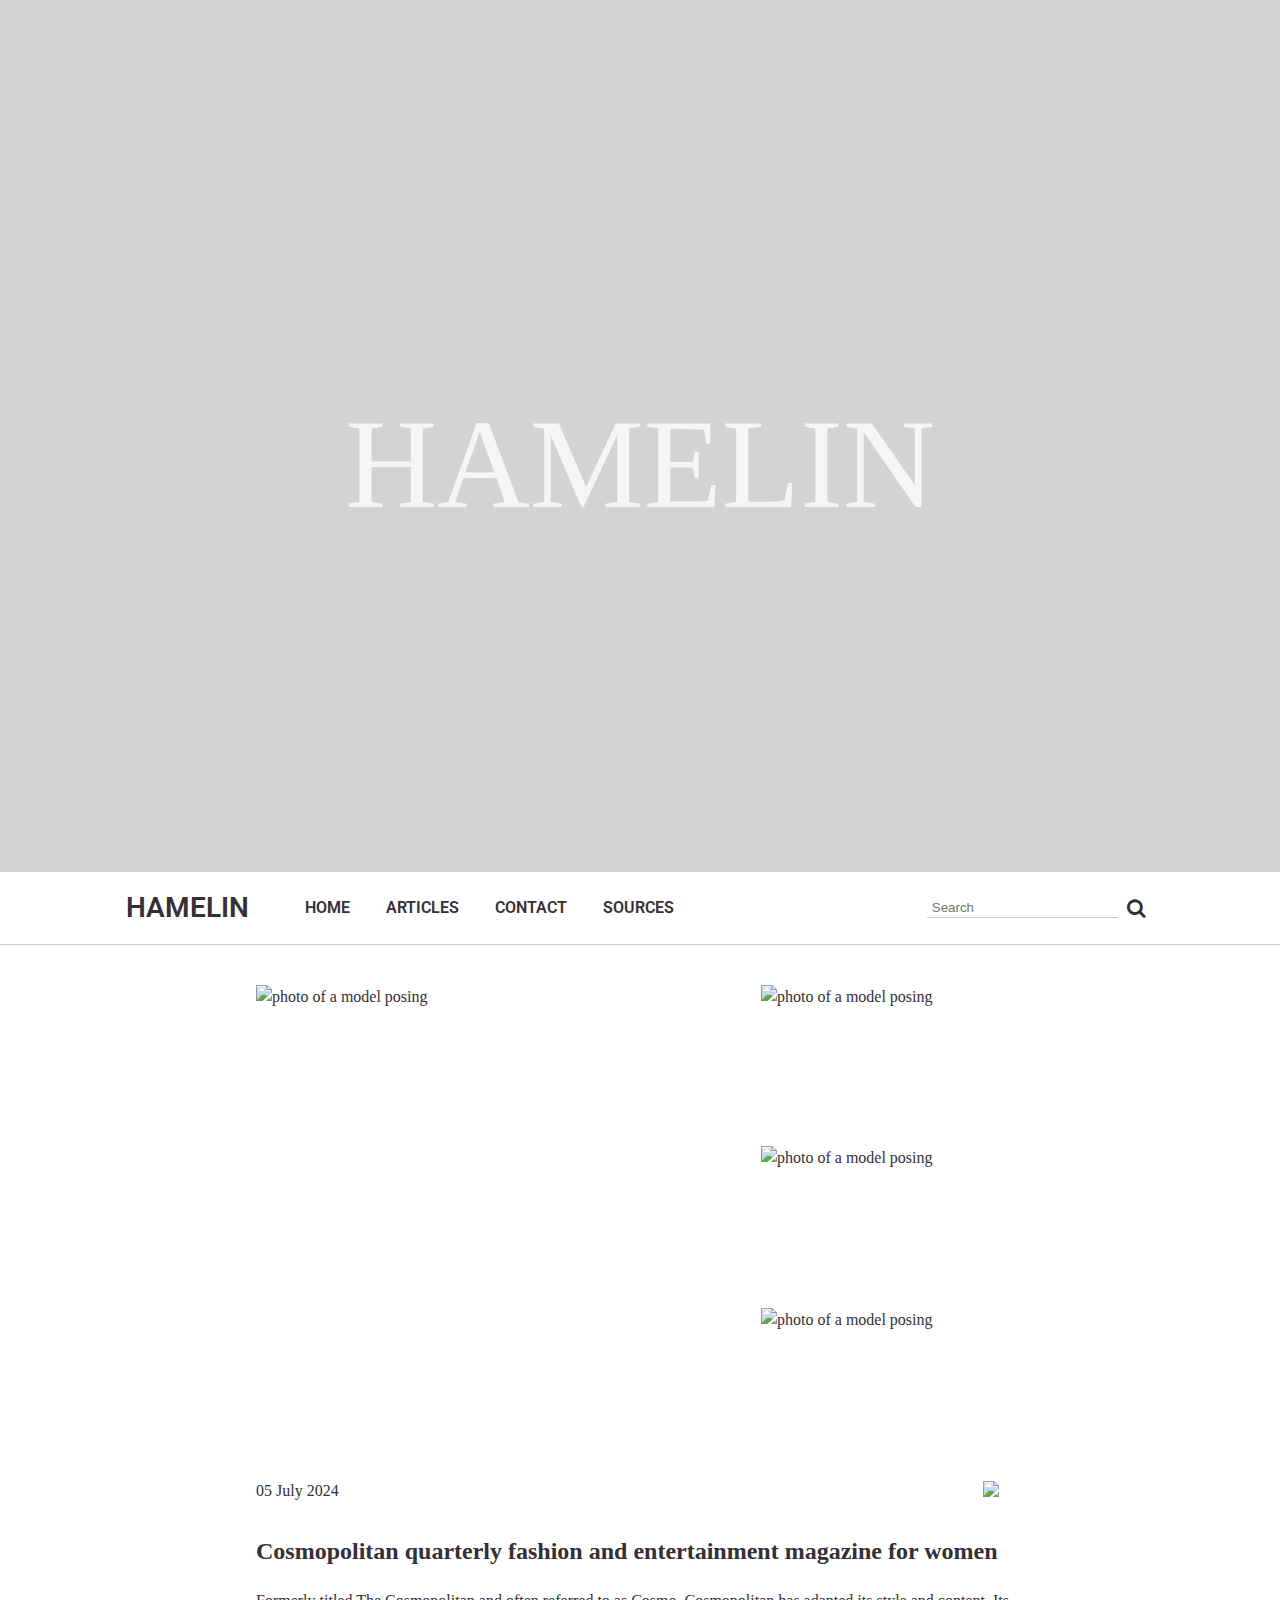
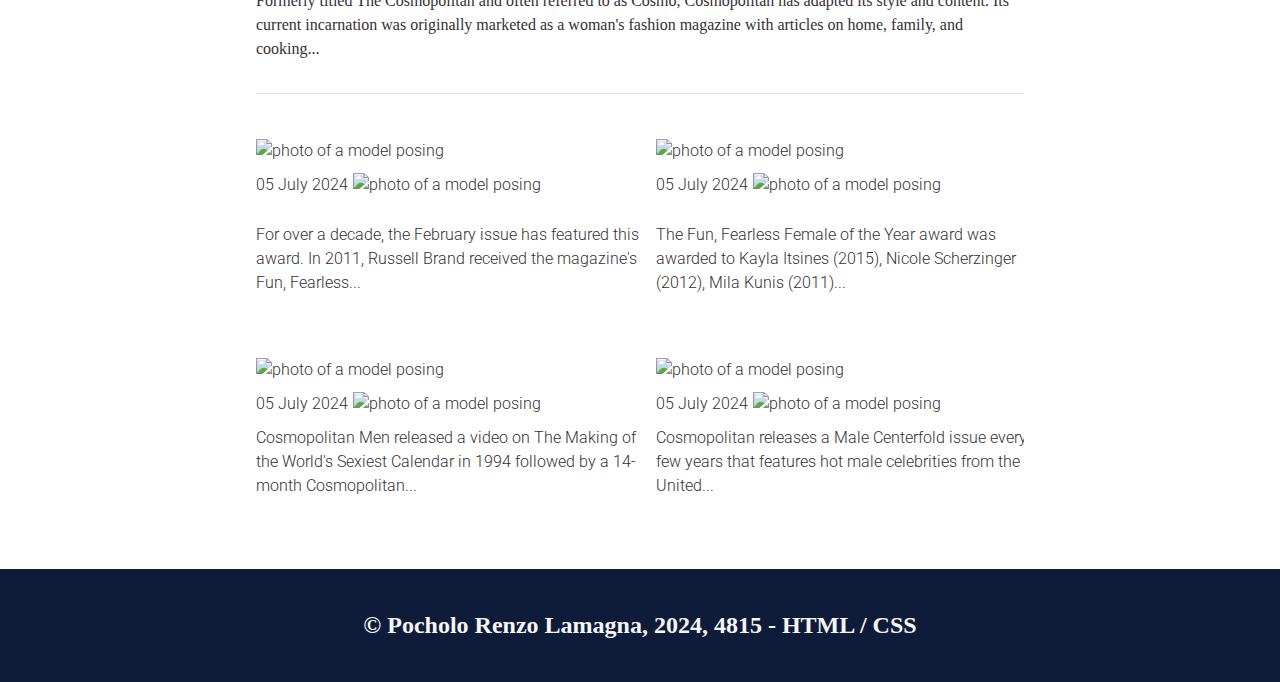
==== index.html @ f2ba2e87 "Add files via upload" ====
<!DOCTYPE html>
<html lang="en">
<head>
    <meta charset="UTF-8">
    <meta name="viewport" content="width=device-width, initial-scale=1.0">
    <link rel="stylesheet" href="style.css"><link rel="icon" type="image/x-icon" href="/img/icon.png">
    <link rel="stylesheet" href="https://cdnjs.cloudflare.com/ajax/libs/font-awesome/4.7.0/css/font-awesome.min.css">
    <title>Document</title>
</head>
<body>
		<div class="dropdown"><h1>HAMELIN</h1>
			<input id="burger" type="checkbox"/>
			<label for="burger">
				<span></span>
				<span></span>
				<span></span>
			</label>
		<nav class="mobilenav">
            <div class="navleft">
			<ul class="navlinks">
				<li><a href="index.html">HOME</a></li>
				<li><a href="articles.html">ARTICLES</a></li>
				<li><a href="contact.html">CONTACT</a></li>
				<li><a href="sources.html">SOURCES</a></li>
			</ul>
            </div>
           
		</nav>
	</div>
  <header><div class="HAMELIN">HAMELIN</div></header>

	<nav class="desktopnav">
            <div class="navleft">
            <a class="titlelogo" href="index.html">HAMELIN</a>
			<ul class="navlinks">
				<li><a href="index.html">HOME</a></li>
				<li><a href="articles.html">ARTICLES</a></li>
				<li><a href="contact.html">CONTACT</a></li>
				<li><a href="sources.html">SOURCES</a></li>
			</ul>
            </div>
            <div class="search">
					<input type="text" class="searchTerm" placeholder="Search">
				   <button type="submit" class="searchButton">
					 <i class="fa fa-search"></i>
				  </button>
            </div>
		</nav>

		<main>
			<div class="featured">
                <div class="pictures">
                    <img class="primary-icon" alt="photo of a model posing" src="assets/AdobeStock_189185513.png">
                    <div class="side">
                        <img class="img-icon2" alt="photo of a model posing" src="assets/AdobeStock_181011572.png">
                        <img class="img-icon2" alt="photo of a model posing" src="assets/AdobeStock_435057842.png">
                        <img class="img-icon2" alt="photo of a model posing" src="assets/AdobeStock_605048604.png">
                        </div>
                </div>
                    <div class="date">
                        <div class="july-2024">05 July 2024
                    </div>
                    <img class="shareicon" alt="photo of a model posing" src="/assets/AdobeStock_227433986.png">
                    </div>
                    <div class="featuretitle"><h2>Cosmopolitan quarterly fashion and entertainment magazine for women</h2>
                    </div>
                    <div class="articletext">Formerly titled The Cosmopolitan and often referred to as Cosmo, Cosmopolitan has adapted its style and content. Its current incarnation was originally marketed as a woman's fashion magazine with articles on home, family, and cooking...
                    </div>
                
                </div>
			<section class="content">

                    <div class="teaser" id="teaserContainer">
                    <img alt="photo of a model posing" src="assets/AdobeStock_208760428.png">
                    <div class="date">
                            <div class="july-2024">05 July 2024
                        </div>
                    <img class="fi-rr-upload-icon" alt="photo of a model posing" src="fi-rr-upload.svg">
                    </div>
                    <div class="articletext"><p>For over a decade, the February issue has featured this award. In 2011, Russell Brand received the magazine's Fun, Fearless...</p>
                    </div>
                    </div>
                    <div class="img-parent">
                    <img alt="photo of a model posing" src="assets/AdobeStock_800248781.png">
                    <div class="date">
                            <div class="july-2024">05 July 2024
                        </div>
                    <img class="fi-rr-upload-icon" alt="photo of a model posing" src="fi-rr-upload.svg">
                    </div>
                    <div class="articletext"><p>The Fun, Fearless Female of the Year award was awarded to Kayla Itsines (2015), Nicole Scherzinger (2012), Mila Kunis (2011)...</p>
                    </div>
                    </div>
                    <div class="img-parent">
                    <img alt="photo of a model posing" src="assets/AdobeStock_880036064.png">
                    <div class="date">
                            <div class="july-2024">05 July 2024
                        </div>
                    <img class="fi-rr-upload-icon" alt="photo of a model posing" src="fi-rr-upload.svg">
                    </div>
                    <div class="articletext">Cosmopolitan Men released a video on The Making of the World's Sexiest Calendar in 1994 followed by a 14-month Cosmopolitan...
                    </div>
                    </div>
                    <div class="img-parent">
                    <img alt="photo of a model posing" src="assets/AdobeStock_860217854.png">
                    <div class="date">
                            <div class="july-2024">05 July 2024
                        </div>
                    <img class="fi-rr-upload-icon" alt="photo of a model posing" src="fi-rr-upload.svg">
                    </div>
                    <div class="articletext">Cosmopolitan releases a Male Centerfold issue every few years that features hot male celebrities from the United...
                    </div>

			</section>
		</main>
        
        <footer>
            <h2>© Pocholo Renzo Lamagna, 2024, 4815 - HTML / CSS </h2>
            
    
        </footer>
	</body>
</html>
---- style.css ----
@import url('https://fonts.googleapis.com/css2?family=Roboto:wght@300;400;600&family=Ubuntu&display=swap');
@import url('https://fonts.googleapis.com/css2?family=Playfair+Display:ital,wght@0,400..900;1,400..900&display=swap');
html {
    font-family: "Roboto", sans-serif;
    font-weight: 300;
    line-height: 1.5;
    color: #352f36;
}


h1, h2, h3, h4 {
    font-family: serif;
    margin: 0;
}

body {
    margin:0;
}

img {
    width: 100%;
    height: auto;
}

header, nav, main {
    padding:.5rem;
}

header {
    padding-top:4em;
    background-image: url(assets/AdobeStock_274863834.jpeg);
    background-size: cover;
    background-position: 50% 60%;
    text-align: center;
}

.articlebanner {
    width: 100%;
    height: 0;
    padding-top: 38.2%;
    background-image: url(assets/AdobeStock_208764269.png);   
    background-repeat: no-repeat;
    background-size: contain;

}

.HAMELIN {
    color: whitesmoke;
    text-align: right;
    font-family: serif;
    font-size: 10vw;
    font-style: normal;
    font-weight: 400;
    line-height: normal;
}


h4 {
    margin-top: 1rem;
}

h5{
    font-size: 1rem;
}

a {
    text-decoration: none;
    color:#352f36;
    font-weight: 600;
    font-size: 1rem;
}

nav {
    background-color: white;
    border-bottom:1px solid rgba(0,0,60,.2);
    position: sticky;
    top: 0;
    z-index: 15;
}

h4 {
    border-bottom: 1px solid rgba(0,0,60,.3);
    margin-top:2rem;
}

footer {
    background-color: rgb(14, 28, 58);
    padding: 3vw;
    color: whitesmoke;
    text-align: center;
  }
caption {
    text-align: left;
}

table {
  border-collapse: collapse;
  width: calc(800px - 2rem);
}

th {
    border: thin solid #999;
    padding: 10px;
}
td {
    border: thin solid #999;
    padding: 10px;
}

.header-column {
    color: white;
    background-color: #352f36;
}



.thetable {
    padding: 1rem;
    border-radius: 5px;
    overflow: scroll;
}
.shareicon {
width: 21px;
    position: relative;
    height: 21px;
    overflow: hidden;
}
.author {    
    align-self: stretch;
    overflow: hidden;
    display: flex;
    flex-direction: row;
    align-items: flex-start;
    padding: 0px;
}
.img-article-wrapper{
    display: flex;
    flex-direction: column;
    align-items: center;
    gap: 5px;
}
.img-article {
    max-width: 75%;
    height: auto;
}
.articlecontent {
    display: flex;
    flex-direction: column;
    align-items: center;
    margin-bottom: 5vw;
    font-family: "Playfair Display", serif;
}
form {
    display: flex;
    width: 100%;
    min-height: 68vh;
    flex-direction: column;
    align-items: center;
    gap: 2rem;
    margin-bottom: 5vw;
}

form label {
    width: 60%;
    
}
input {
    box-sizing: border-box;
    width: 100%;
}
textarea {
    box-sizing: border-box;
    align-items: center;
    width: 100%;
    height: 5rem;
}
p {
 padding-bottom: 2rem;
}
main h2 {
    text-align: center;
}
Input:focus {
    Border-color: mediumvioletred;
    Outline:mediumvioletred 3px solid;
    }
.dropdown h1 {
        position: fixed;
        top: 20px;
        left: 40px;
        z-index: 6;
        font-size: 45px;
        font-weight: 900;
        font-family: sans-serif;
        text-transform: uppercase;
    }
    input + label {
    position: fixed;
    top: 35px;
    right: 40px;
    height: 20px;
    width: 15px; 
    z-index: 5;
    span {
    position: absolute;
    width: 100%;
    height: 2px;
    top: 50%;
    margin-top: -1px;
    left: 0;
    display: block;
    background: #352f36;
    transition: .5s;
    }
    span:first-child {
    top: 3px; 
    }
    span:last-child {
    top: 16px; 
    }      
}
label:hover {
    cursor: pointer;
}
input:checked + label { 
    span {
    opacity: 0;
    top: 50%;
    }
    span:first-child {
    opacity: 1;
    transform: rotate(405deg);
    }
    span:last-child {
    opacity: 1;
    transform: rotate(-405deg);
    }
}
input ~ nav {
    background: white;
    position: fixed;
    top: 0;
    left: 0;
    width: 100%;
    height: 80px;
    z-index: 3;
    transition: .5s;
    transition-delay: .5s;
    overflow: hidden;
    ul {
    text-align: top center;
    position: absolute;
    top: 35%;
    left: 20%;
    right: 20%;
        li {
        opacity: 0;
        transition: .5s;
        transition-delay: 0s;
        a {
        text-decoration: none;
        text-transform: uppercase;
        color: black;
        font-weight: 700;
        font-family: sans-serif;
        display: block;
        padding: 30px;
        }
    }
    }
}
input:checked ~ nav { 
    height: 75%;
    transition-delay: 0s;
    ul {
        li {
        opacity: 1;
        transition-delay: .5s;
    }
    }
} 
.desktopnav {
    display: none;
}
main {
    padding-top: 20vw;
}
.side {
    display: none;
}
header {
    display: none;
}
@media screen and (min-width:850px) {
main {
    padding-top: .5rem;
}
    .dropdown {
        display: none;
    }
.search {
    display: flex;
    justify-content: space-around;
    text-align: center;
    align-items: center;
    margin: 0;
}
.searchTerm {
  width: 100%;
  border: none;
  background: none;
  border-bottom: solid 1px rgb(53, 47, 55, 25%);
  padding: 5px;
  height: 20px;
  color: #352f36;
}


.searchButton {
  width: 40px;
  height: 20px;
  background: none;
  border: none;
  text-align: center;
  color: #352f36;
  cursor: pointer;
  font-size: 20px;
  display: flex;
  justify-content: space-around;
  text-align: center;
  align-items: center;
}

main{
    padding-left: 20vw;
    padding-right: 20vw;
    margin:auto;
}
.primary-icon {
    width: 100%;
    height: 474px;
    overflow: hidden;
    flex-shrink: 1;
    object-fit: cover;
}
.img-icon2 {
    width: 263px;
    flex: 1;
    max-height: 100%;
    overflow: hidden;
    object-fit: cover;
}
.side {
    align-self: stretch;
    display: flex;
    flex-direction: column;
    align-items: flex-end;
    justify-content: flex-start;
    gap: 10px;
}
.pictures {
    align-self: stretch;
    display: flex;
    flex-direction: row;
    align-items: center;
    justify-content: space-between;
    gap: 10px;
}
.july-2024 {
    width: 97px;
    position: relative;
    display: inline-block;
    flex-shrink: 0;
}
.shareicon {
    width: 21px;
    position: relative;
    height: 21px;
    overflow: hidden;
}
.date {
    align-self: stretch;
    overflow: hidden;
    display: flex;
    flex-direction: row;
    align-items: center;
    justify-content: space-between;
    padding: 10px 20px 10px 0px;
}

.featuretitle {
    align-self: stretch;
    overflow: hidden;
    display: flex;
    flex-direction: row;
    align-items: flex-start;
    padding: 10px 0px;
}
.articletext {
    flex: 1;
    position: relative;
    display: inline-block;
    height: 15vh;
}

.featured {
    margin-top: 2rem;
    width: 100%;
    position: relative;
    border-bottom: 1px solid #e3e3e3;
    box-sizing: border-box;
    overflow: hidden;
    flex-shrink: 0;
    display: flex;
    flex-direction: column;
    align-items: center;
    justify-content: flex-start;
    padding: 0rem;
    gap: 10px;
    text-align: left;
    font-family: serif;
    padding-bottom: 2rem;
}
.content {
    display: grid;
    grid-template-columns: 50% 50%;
    gap: 1rem;
    padding: 0;
    margin-top: 5vh;
    padding-top: 0;
    overflow: hidden;
}




header {
    display: flex;
    height: 800px;
    overflow: hidden;
    background: url(assets/AdobeStock_274863834.jpeg) lightgray 50% / cover no-repeat;
    justify-content: center;
    align-items: center;
    gap: 10px;
    align-self: stretch;
}

.desktopnav {
    display: flex;
    justify-content: space-around;
    text-align: center;
    align-items: center;
}

.navlinks {
    margin: 0;
}


.desktopnav ul li {
    display: inline-block;
    margin: 1rem;
}

.titlelogo {
    font-size: 28px;
    display: flex;
    justify-content: space-around;
    margin: 0;
}

.navleft {
    display: flex;
    align-items: center;
}




}
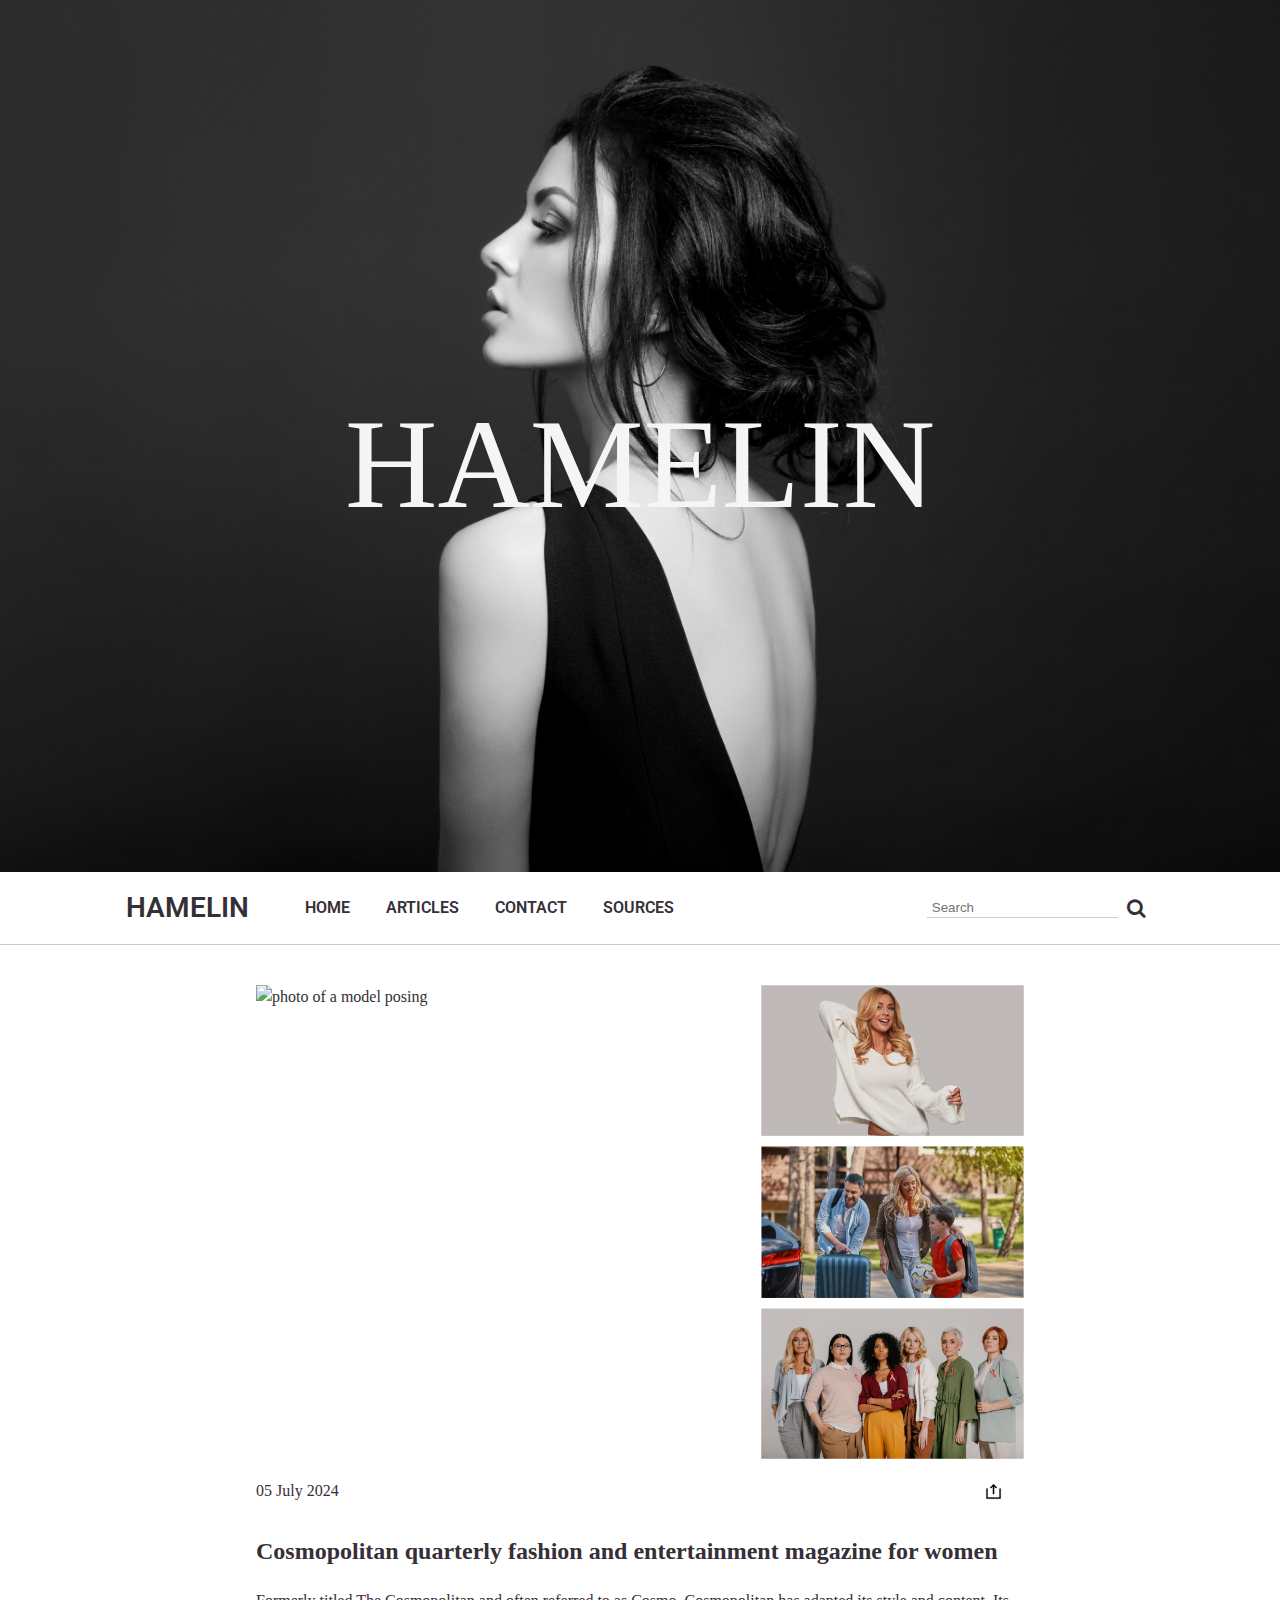
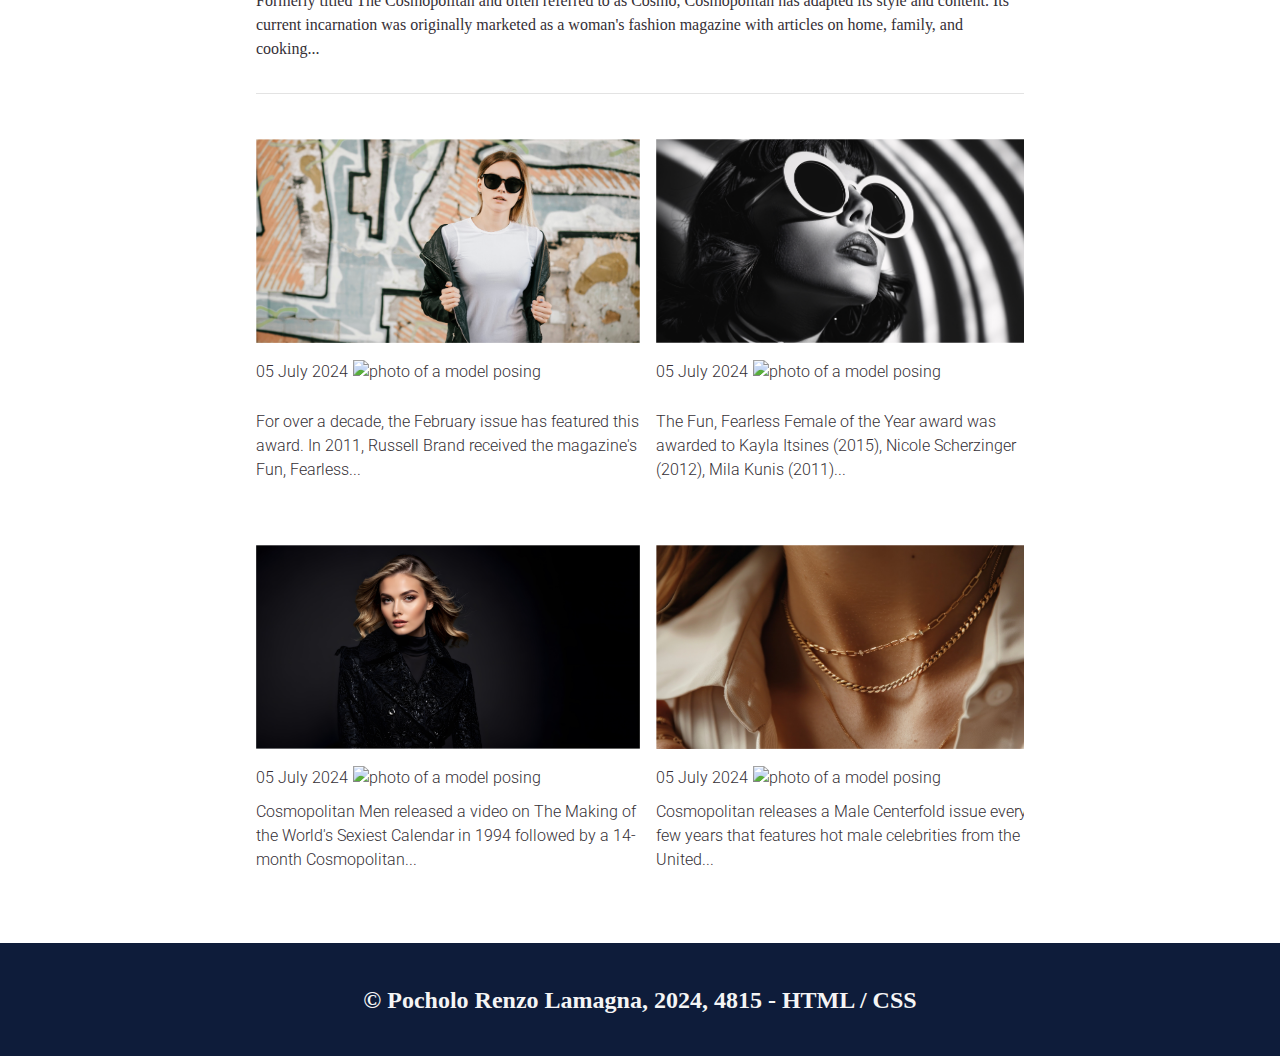
==== commit f3bcf58a: "Update index.html" ====
--- a/index.html
+++ b/index.html
@@ -60,7 +60,7 @@
                     <div class="date">
                         <div class="july-2024">05 July 2024
                     </div>
-                    <img class="shareicon" alt="photo of a model posing" src="/assets/AdobeStock_227433986.png">
+                    <img class="shareicon" alt="photo of a model posing" src="assets/AdobeStock_227433986.png">
                     </div>
                     <div class="featuretitle"><h2>Cosmopolitan quarterly fashion and entertainment magazine for women</h2>
                     </div>
@@ -75,7 +75,7 @@
                     <div class="date">
                             <div class="july-2024">05 July 2024
                         </div>
-                    <img class="fi-rr-upload-icon" alt="photo of a model posing" src="fi-rr-upload.svg">
+                    <img class="fi-rr-upload-icon" alt="photo of a model posing" src="assets/AdobeStock_227433986">
                     </div>
                     <div class="articletext"><p>For over a decade, the February issue has featured this award. In 2011, Russell Brand received the magazine's Fun, Fearless...</p>
                     </div>
@@ -85,7 +85,7 @@
                     <div class="date">
                             <div class="july-2024">05 July 2024
                         </div>
-                    <img class="fi-rr-upload-icon" alt="photo of a model posing" src="fi-rr-upload.svg">
+                    <img class="fi-rr-upload-icon" alt="photo of a model posing" src="assets/AdobeStock_227433986">
                     </div>
                     <div class="articletext"><p>The Fun, Fearless Female of the Year award was awarded to Kayla Itsines (2015), Nicole Scherzinger (2012), Mila Kunis (2011)...</p>
                     </div>
@@ -95,7 +95,7 @@
                     <div class="date">
                             <div class="july-2024">05 July 2024
                         </div>
-                    <img class="fi-rr-upload-icon" alt="photo of a model posing" src="fi-rr-upload.svg">
+                    <img class="fi-rr-upload-icon" alt="photo of a model posing" src="assets/AdobeStock_227433986">
                     </div>
                     <div class="articletext">Cosmopolitan Men released a video on The Making of the World's Sexiest Calendar in 1994 followed by a 14-month Cosmopolitan...
                     </div>
@@ -105,7 +105,7 @@
                     <div class="date">
                             <div class="july-2024">05 July 2024
                         </div>
-                    <img class="fi-rr-upload-icon" alt="photo of a model posing" src="fi-rr-upload.svg">
+                    <img class="fi-rr-upload-icon" alt="photo of a model posing" src="assets/AdobeStock_227433986">
                     </div>
                     <div class="articletext">Cosmopolitan releases a Male Centerfold issue every few years that features hot male celebrities from the United...
                     </div>
@@ -119,4 +119,4 @@
     
         </footer>
 	</body>
-</html>+</html>
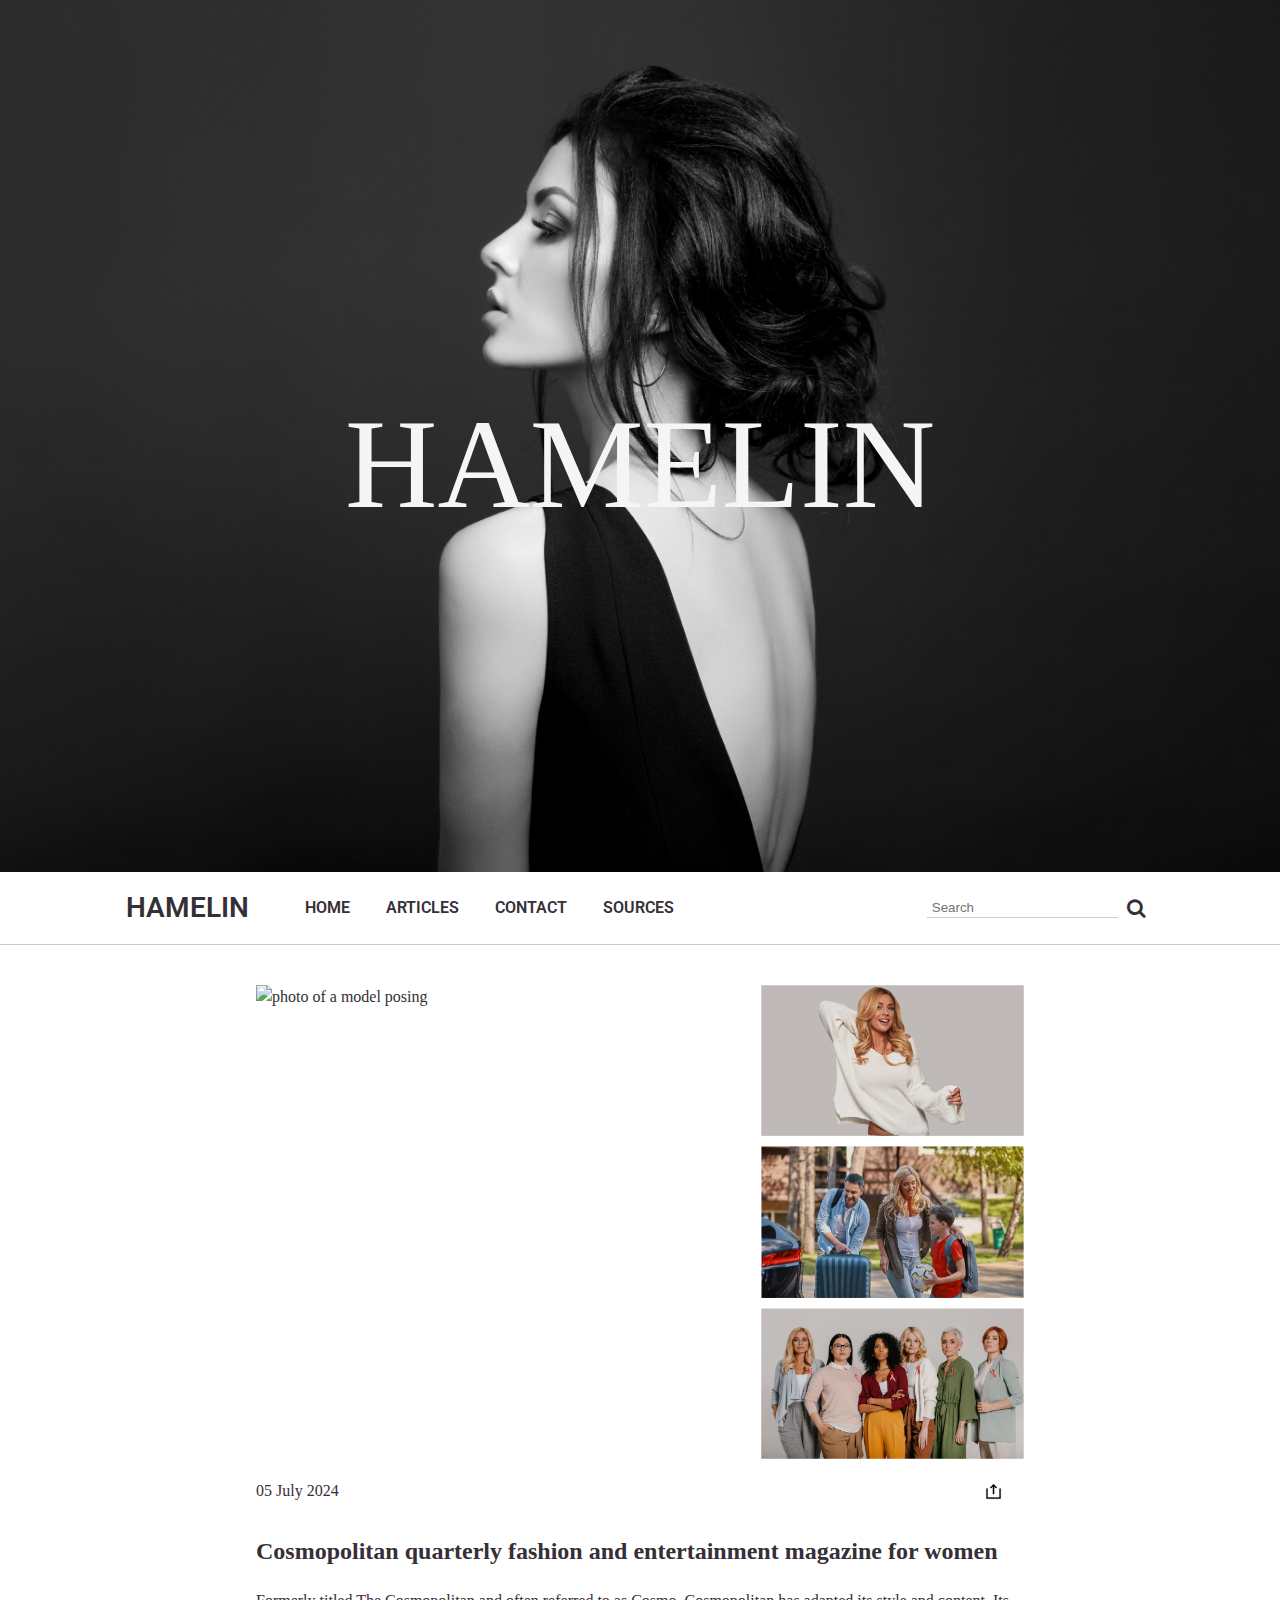
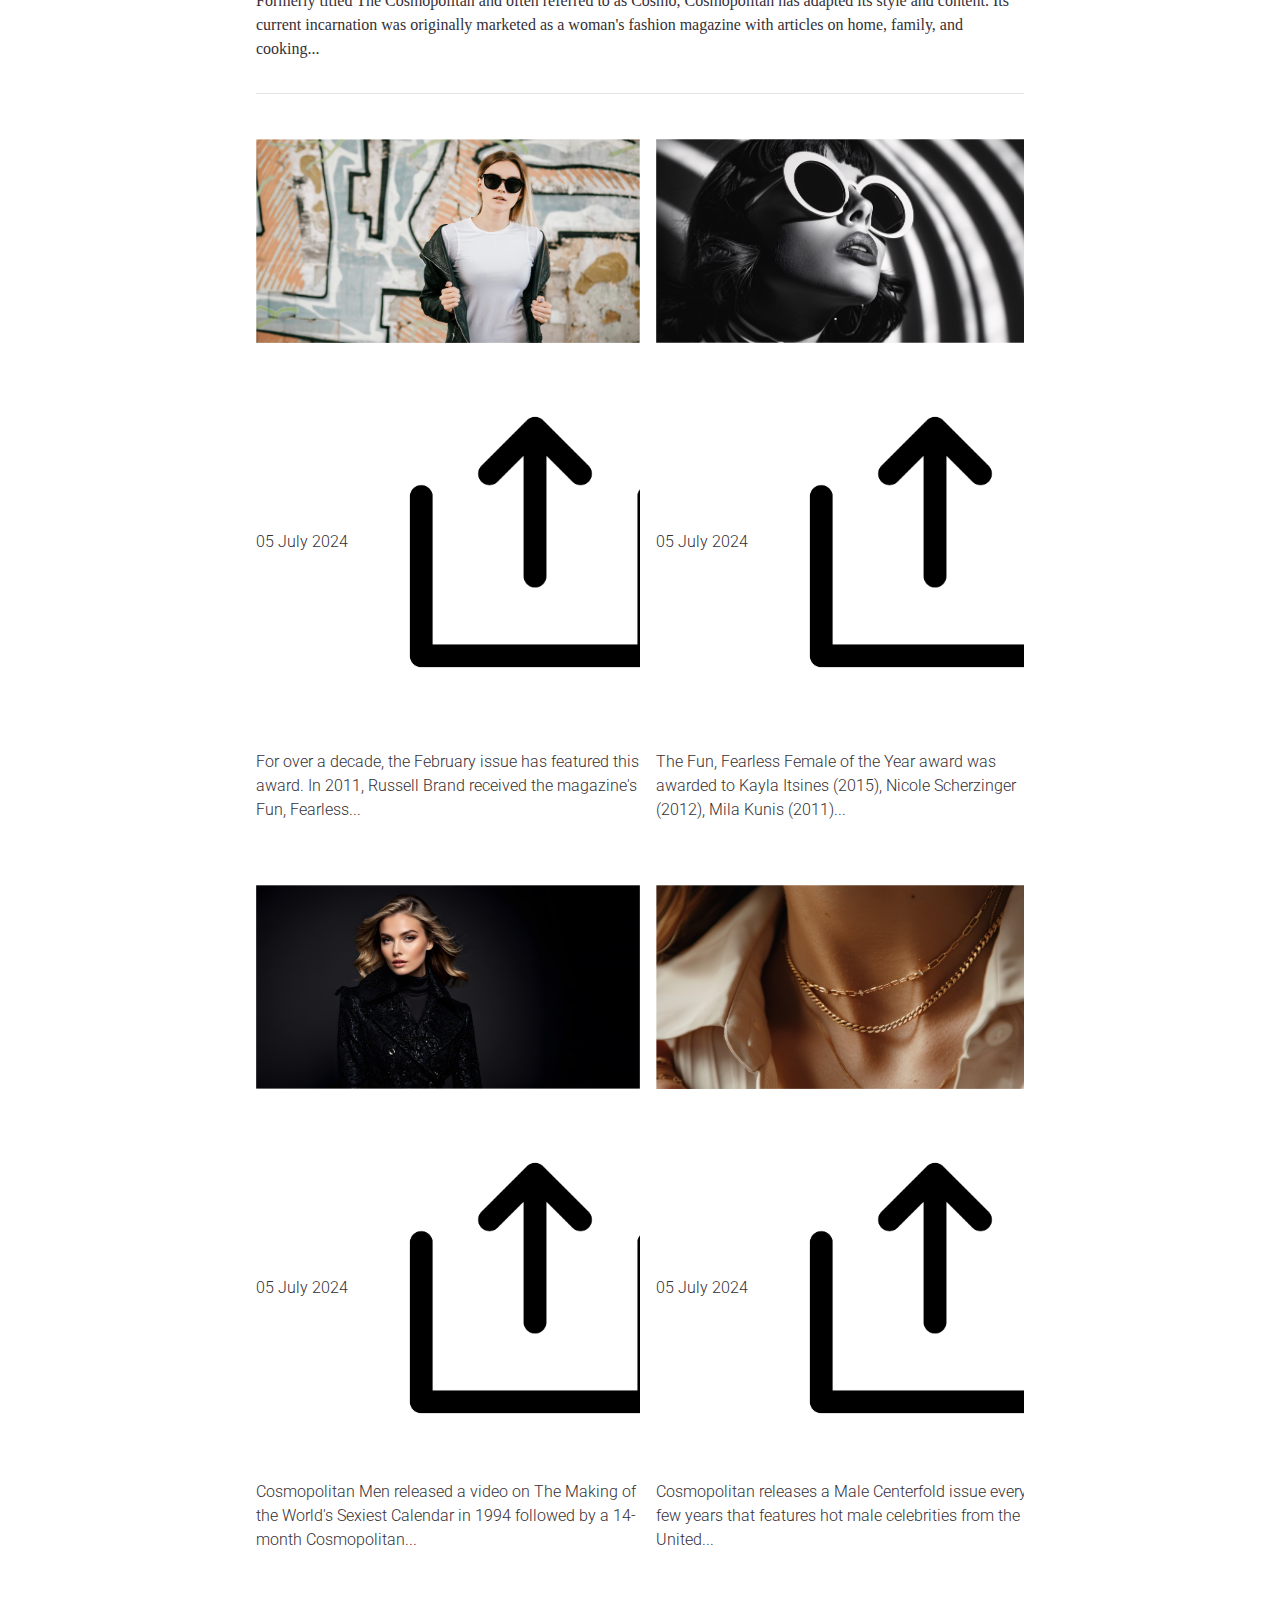
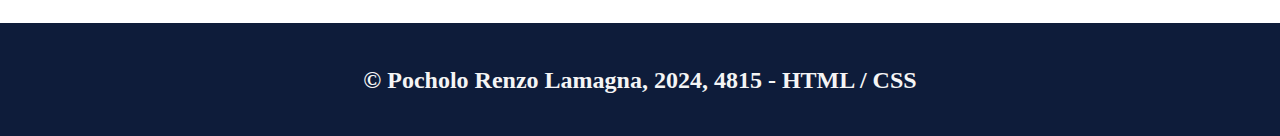
==== commit b60b5123: "Update index.html" ====
--- a/index.html
+++ b/index.html
@@ -75,7 +75,7 @@
                     <div class="date">
                             <div class="july-2024">05 July 2024
                         </div>
-                    <img class="fi-rr-upload-icon" alt="photo of a model posing" src="assets/AdobeStock_227433986">
+                    <img class="fi-rr-upload-icon" alt="photo of a model posing" src="assets/AdobeStock_227433986.png">
                     </div>
                     <div class="articletext"><p>For over a decade, the February issue has featured this award. In 2011, Russell Brand received the magazine's Fun, Fearless...</p>
                     </div>
@@ -85,7 +85,7 @@
                     <div class="date">
                             <div class="july-2024">05 July 2024
                         </div>
-                    <img class="fi-rr-upload-icon" alt="photo of a model posing" src="assets/AdobeStock_227433986">
+                    <img class="fi-rr-upload-icon" alt="photo of a model posing" src="assets/AdobeStock_227433986.png">
                     </div>
                     <div class="articletext"><p>The Fun, Fearless Female of the Year award was awarded to Kayla Itsines (2015), Nicole Scherzinger (2012), Mila Kunis (2011)...</p>
                     </div>
@@ -95,7 +95,7 @@
                     <div class="date">
                             <div class="july-2024">05 July 2024
                         </div>
-                    <img class="fi-rr-upload-icon" alt="photo of a model posing" src="assets/AdobeStock_227433986">
+                    <img class="fi-rr-upload-icon" alt="photo of a model posing" src="assets/AdobeStock_227433986.png">
                     </div>
                     <div class="articletext">Cosmopolitan Men released a video on The Making of the World's Sexiest Calendar in 1994 followed by a 14-month Cosmopolitan...
                     </div>
@@ -105,7 +105,7 @@
                     <div class="date">
                             <div class="july-2024">05 July 2024
                         </div>
-                    <img class="fi-rr-upload-icon" alt="photo of a model posing" src="assets/AdobeStock_227433986">
+                    <img class="fi-rr-upload-icon" alt="photo of a model posing" src="assets/AdobeStock_227433986.png">
                     </div>
                     <div class="articletext">Cosmopolitan releases a Male Centerfold issue every few years that features hot male celebrities from the United...
                     </div>
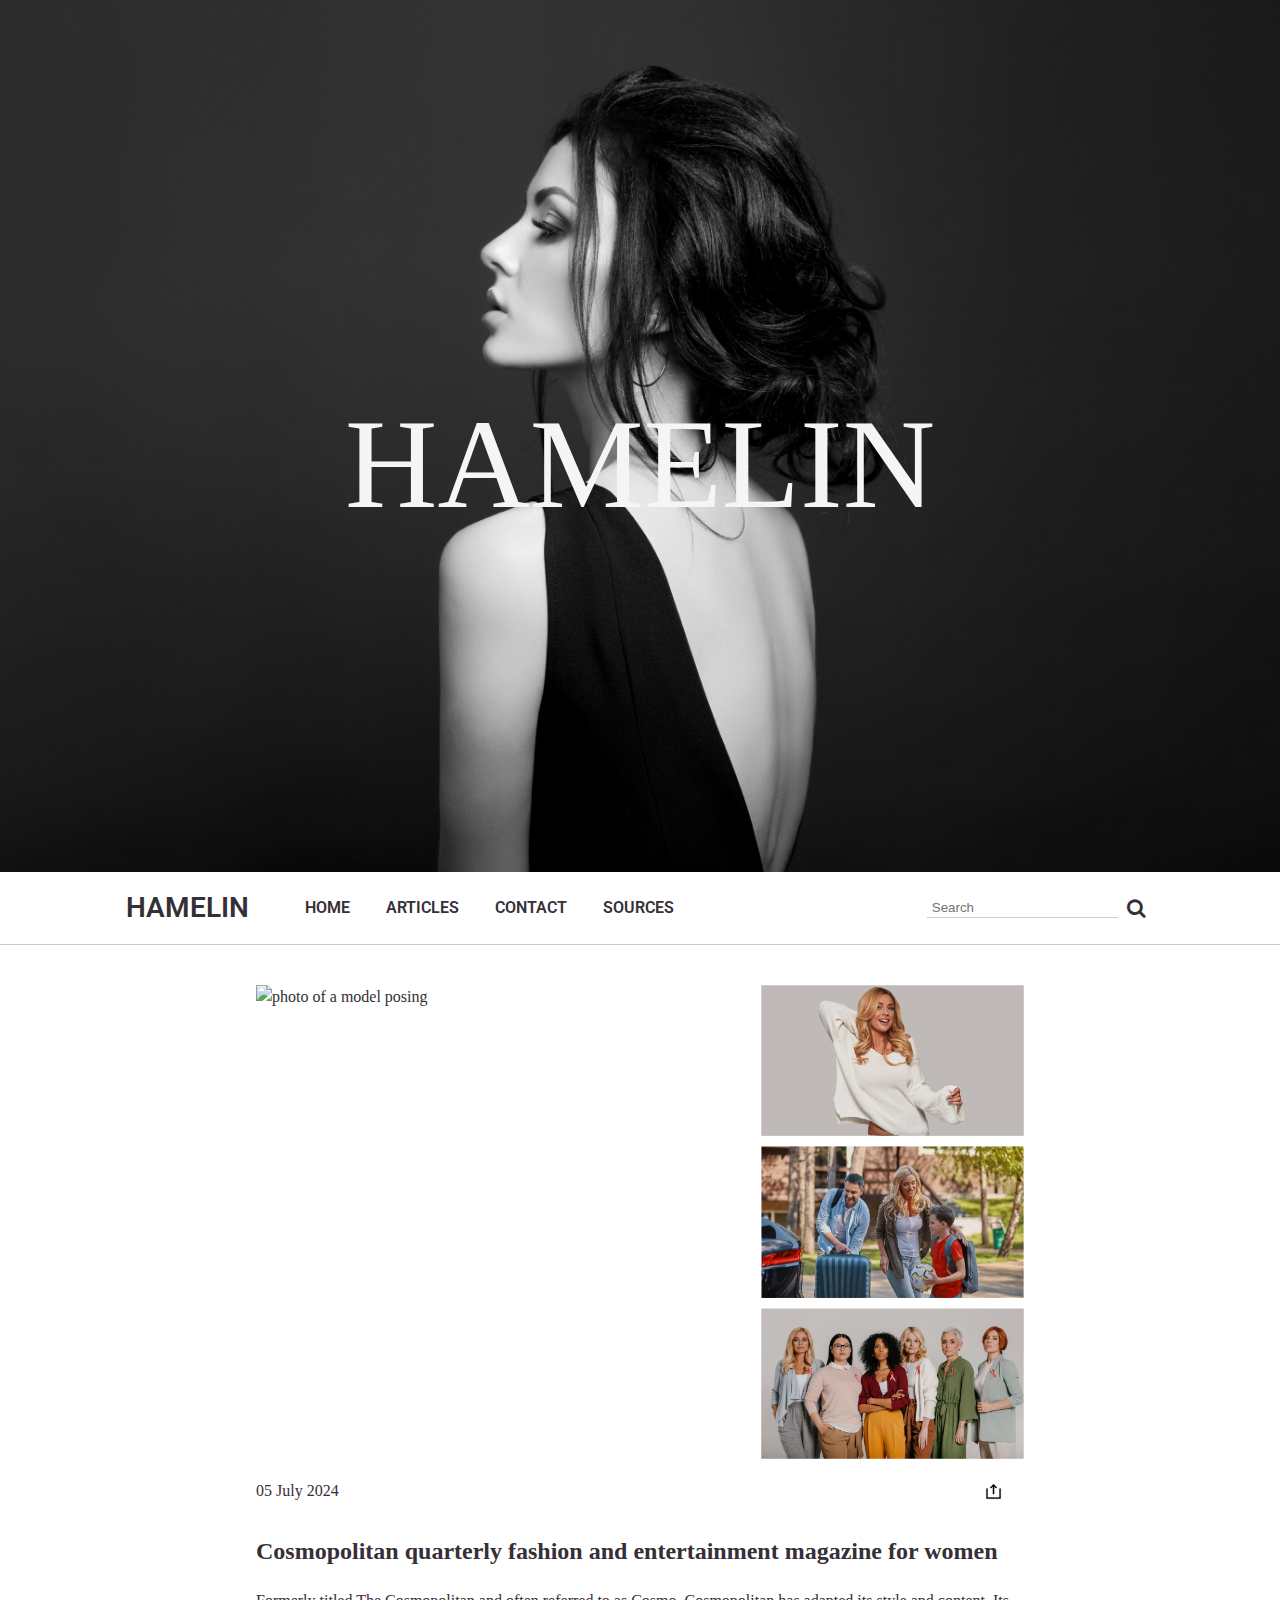
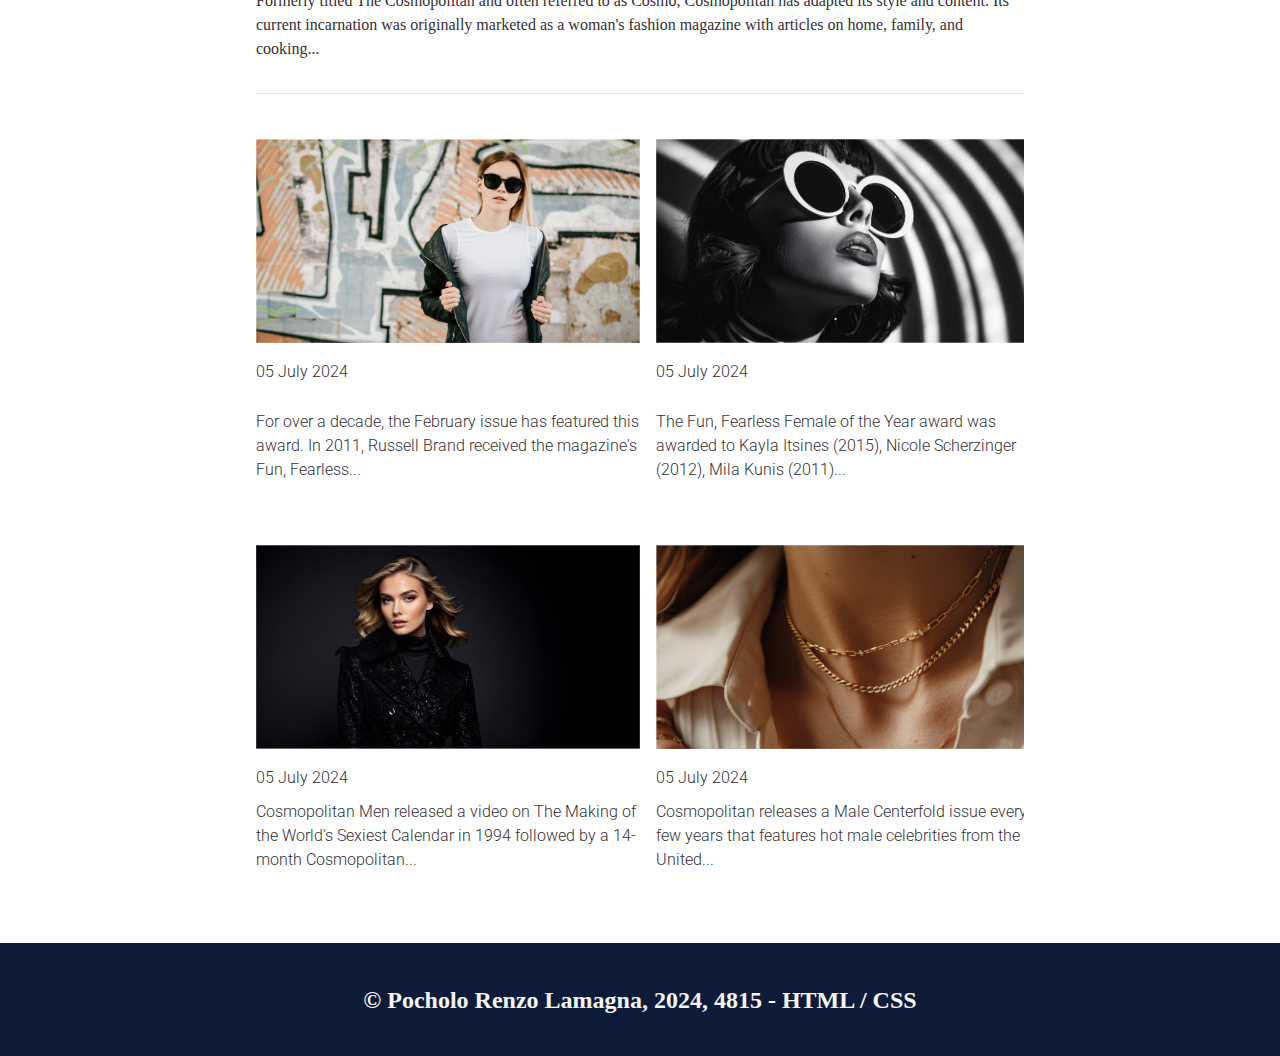
==== commit 8f2d603f: "Update index.html" ====
--- a/index.html
+++ b/index.html
@@ -75,7 +75,6 @@
                     <div class="date">
                             <div class="july-2024">05 July 2024
                         </div>
-                    <img class="fi-rr-upload-icon" alt="photo of a model posing" src="assets/AdobeStock_227433986.png">
                     </div>
                     <div class="articletext"><p>For over a decade, the February issue has featured this award. In 2011, Russell Brand received the magazine's Fun, Fearless...</p>
                     </div>
@@ -85,7 +84,6 @@
                     <div class="date">
                             <div class="july-2024">05 July 2024
                         </div>
-                    <img class="fi-rr-upload-icon" alt="photo of a model posing" src="assets/AdobeStock_227433986.png">
                     </div>
                     <div class="articletext"><p>The Fun, Fearless Female of the Year award was awarded to Kayla Itsines (2015), Nicole Scherzinger (2012), Mila Kunis (2011)...</p>
                     </div>
@@ -95,7 +93,6 @@
                     <div class="date">
                             <div class="july-2024">05 July 2024
                         </div>
-                    <img class="fi-rr-upload-icon" alt="photo of a model posing" src="assets/AdobeStock_227433986.png">
                     </div>
                     <div class="articletext">Cosmopolitan Men released a video on The Making of the World's Sexiest Calendar in 1994 followed by a 14-month Cosmopolitan...
                     </div>
@@ -105,7 +102,6 @@
                     <div class="date">
                             <div class="july-2024">05 July 2024
                         </div>
-                    <img class="fi-rr-upload-icon" alt="photo of a model posing" src="assets/AdobeStock_227433986.png">
                     </div>
                     <div class="articletext">Cosmopolitan releases a Male Centerfold issue every few years that features hot male celebrities from the United...
                     </div>
